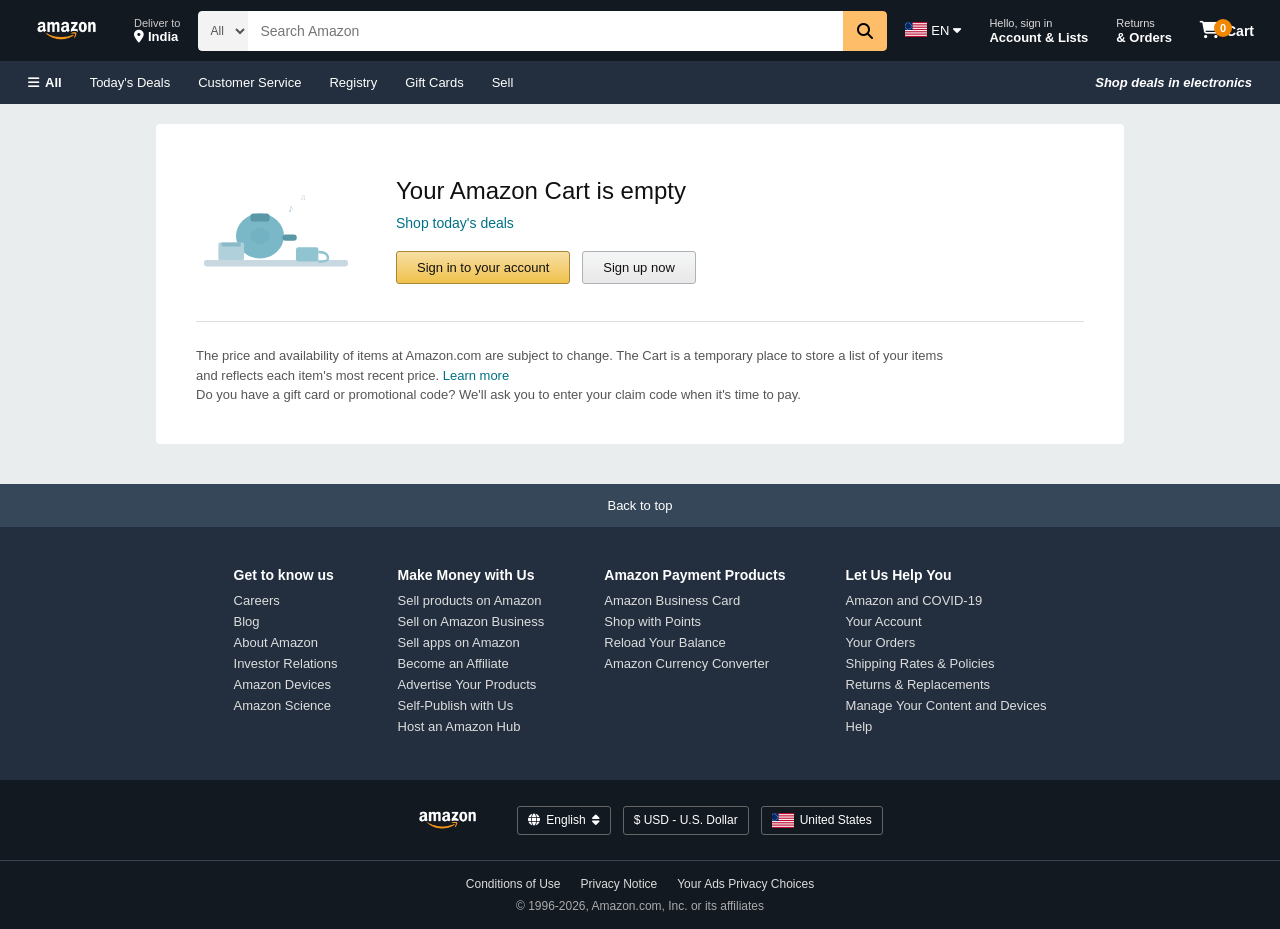
==== cart.html @ bc78c1b8 "added cart page" ====
<!DOCTYPE html>
<html lang="en">
<head>
    <meta charset="UTF-8">
    <meta name="viewport" content="width=device-width, initial-scale=1.0">
    <title>Amazon.com Shopping Cart</title>
    <link rel="stylesheet" href="https://cdnjs.cloudflare.com/ajax/libs/font-awesome/6.5.0/css/all.min.css">
    <style>
        * {
            margin: 0;
            padding: 0;
            box-sizing: border-box;
            font-family: "Amazon Ember", Arial, sans-serif;
        }

        body {
            background-color: #EAEDED;
        }

        /* ===== NAVBAR ===== */
        .navbar {
            background-color: #131921;
            display: flex;
            align-items: center;
            padding: 8px 16px;
            gap: 8px;
            flex-wrap: nowrap;
        }

        .nav-logo .logo {
            width: 100px;
            height: 45px;
            background-image: url('amazon_logo.png');
            background-size: contain;
            background-repeat: no-repeat;
            background-position: center;
            border: 2px solid transparent;
        }
        .nav-logo .logo:hover { border-color: white; border-radius: 2px; }

        .nav-address {
            color: white;
            font-size: 12px;
            padding: 4px 8px;
            cursor: pointer;
            border: 2px solid transparent;
        }
        .nav-address:hover { border-color: white; border-radius: 2px; }
        .nav-address .add-first { color: #ccc; font-size: 11px; }
        .nav-address .add-icon { display: flex; align-items: center; gap: 4px; font-weight: bold; font-size: 13px; }

        .nav-search {
            flex: 1;
            display: flex;
            border-radius: 4px;
            overflow: hidden;
            height: 40px;
        }
        .search-select {
            background-color: #f3f3f3;
            border: none;
            padding: 0 8px;
            font-size: 12px;
            cursor: pointer;
            color: #555;
            border-radius: 4px 0 0 4px;
        }
        .search-input {
            flex: 1;
            border: none;
            padding: 0 12px;
            font-size: 14px;
            outline: none;
        }
        .search-icon {
            background-color: #febd69;
            padding: 0 14px;
            display: flex;
            align-items: center;
            cursor: pointer;
            border-radius: 0 4px 4px 0;
        }
        .search-icon:hover { background-color: #f3a847; }

        .nav-lan {
            color: white;
            display: flex;
            align-items: center;
            gap: 4px;
            padding: 4px 8px;
            cursor: pointer;
            border: 2px solid transparent;
            font-size: 13px;
        }
        .nav-lan:hover { border-color: white; border-radius: 2px; }
        .flag-img { width: 22px; height: 15px; object-fit: cover; }

        .nav-signin, .nav-return {
            color: white;
            padding: 4px 8px;
            cursor: pointer;
            border: 2px solid transparent;
            font-size: 12px;
        }
        .nav-signin:hover, .nav-return:hover { border-color: white; border-radius: 2px; }
        .nav-signin span, .nav-return span { font-size: 11px; color: #ddd; }
        .nav-second { font-weight: bold; font-size: 13px; }

        .nav-cart {
            color: white;
            display: flex;
            align-items: center;
            gap: 6px;
            padding: 4px 8px;
            cursor: pointer;
            border: 2px solid transparent;
            font-weight: bold;
            font-size: 14px;
            position: relative;
        }
        .nav-cart:hover { border-color: white; border-radius: 2px; }
        .nav-cart .cart-count {
            position: absolute;
            top: 0;
            left: 22px;
            background-color: #f08804;
            color: white;
            border-radius: 50%;
            width: 18px;
            height: 18px;
            font-size: 11px;
            display: flex;
            align-items: center;
            justify-content: center;
            font-weight: bold;
        }

        /* ===== PANEL ===== */
        .panel {
            background-color: #232f3e;
            display: flex;
            align-items: center;
            padding: 6px 16px;
            gap: 4px;
            color: white;
            font-size: 13px;
        }
        .panel-all {
            display: flex;
            align-items: center;
            gap: 6px;
            padding: 6px 10px;
            border: 2px solid transparent;
            cursor: pointer;
            font-weight: bold;
        }
        .panel-all:hover { border-color: white; border-radius: 2px; }
        .panel-ops {
            display: flex;
            gap: 4px;
            flex: 1;
        }
        .panel-ops p {
            padding: 6px 10px;
            cursor: pointer;
            border: 2px solid transparent;
            border-radius: 2px;
        }
        .panel-ops p:hover { border-color: white; }
        .panel-deals {
            padding: 6px 10px;
            cursor: pointer;
            border: 2px solid transparent;
            border-radius: 2px;
            font-style: italic;
            font-weight: 600;
        }
        .panel-deals:hover { border-color: white; }

        /* ===== CART MAIN SECTION ===== */
        .cart-page {
            max-width: 1000px;
            margin: 20px auto;
            padding: 0 16px;
        }

        .cart-container {
            background-color: white;
            border-radius: 4px;
            padding: 30px 40px;
            min-height: 320px;
            display: flex;
            flex-direction: column;
            align-items: flex-start;
            justify-content: center;
        }

        .cart-empty-wrapper {
            display: flex;
            align-items: center;
            gap: 40px;
            width: 100%;
        }

        .cart-illustration {
            flex-shrink: 0;
        }

        .cart-illustration svg {
            width: 160px;
            height: 130px;
        }

        .cart-empty-text h2 {
            font-size: 24px;
            font-weight: 400;
            margin-bottom: 10px;
            color: #111;
        }

        .cart-empty-text .shop-link {
            color: #007185;
            font-size: 14px;
            text-decoration: none;
            display: block;
            margin-bottom: 20px;
        }
        .cart-empty-text .shop-link:hover { text-decoration: underline; color: #c7511f; }

        .cart-buttons {
            display: flex;
            gap: 12px;
            flex-wrap: wrap;
        }

        .btn-signin {
            background: linear-gradient(to bottom, #f7dfa5, #f0c14b);
            border: 1px solid #a88734;
            border-radius: 3px;
            padding: 8px 20px;
            font-size: 13px;
            cursor: pointer;
            font-weight: 400;
            color: #111;
        }
        .btn-signin:hover { background: linear-gradient(to bottom, #f5d78e, #eeb933); }

        .btn-signup {
            background: linear-gradient(to bottom, #f5f6f6, #e8e8e8);
            border: 1px solid #adb1b8;
            border-radius: 3px;
            padding: 8px 20px;
            font-size: 13px;
            cursor: pointer;
            color: #111;
        }
        .btn-signup:hover { background: linear-gradient(to bottom, #e8e9e9, #d2d2d2); }

        /* Divider */
        .cart-divider {
            border: none;
            border-top: 1px solid #DDD;
            margin: 24px 0;
            width: 100%;
        }

        .cart-notice {
            font-size: 13px;
            color: #555;
            line-height: 1.5;
            max-width: 750px;
        }

        .cart-notice a {
            color: #007185;
            text-decoration: none;
        }
        .cart-notice a:hover { text-decoration: underline; color: #c7511f; }

        /* ===== FOOTER ===== */
        footer { margin-top: 40px; }

        .foot-panel1 {
            background-color: #37475a;
            color: white;
            text-align: center;
            padding: 14px;
            font-size: 13px;
            cursor: pointer;
        }
        .foot-panel1:hover { background-color: #485769; }

        .foot-panel2 {
            background-color: #232f3e;
            display: flex;
            justify-content: center;
            gap: 60px;
            padding: 40px 20px;
            flex-wrap: wrap;
        }
        .foot-panel2 ul { list-style: none; }
        .foot-panel2 ul p { color: white; font-weight: bold; font-size: 14px; margin-bottom: 10px; }
        .foot-panel2 ul a { display: block; color: #ddd; font-size: 13px; text-decoration: none; margin-bottom: 6px; }
        .foot-panel2 ul a:hover { text-decoration: underline; }

        .foot-panel3 {
            background-color: #131921;
            display: flex;
            align-items: center;
            justify-content: center;
            gap: 20px;
            padding: 20px;
            flex-wrap: wrap;
        }
        .foot-panel3 .logo {
            width: 100px;
            height: 40px;
            background-image: url('amazon_logo.png');
            background-size: contain;
            background-repeat: no-repeat;
            background-position: center;
        }
        .footer-options { display: flex; gap: 12px; }
        .select-box {
            display: flex;
            align-items: center;
            gap: 6px;
            border: 1px solid #666;
            border-radius: 3px;
            padding: 6px 10px;
            color: white;
            font-size: 12px;
            cursor: pointer;
        }
        .select-box:hover { border-color: white; }
        .footer-flag { width: 22px; height: 15px; object-fit: cover; }

        .foot-panel4 {
            background-color: #131921;
            border-top: 1px solid #3a4553;
            display: flex;
            flex-direction: column;
            align-items: center;
            gap: 8px;
            padding: 16px;
        }
        .pages { display: flex; gap: 20px; flex-wrap: wrap; justify-content: center; }
        .pages a { color: #ddd; font-size: 12px; text-decoration: none; }
        .pages a:hover { text-decoration: underline; }
        .copy-right { color: #aaa; font-size: 12px; }
    </style>
</head>
<body>

    <!-- NAVBAR -->
    <header>
        <div class="navbar">
            <div class="nav-logo">
                <div class="logo"></div>
            </div>
            <div class="nav-address">
                <p class="add-first">Deliver to</p>
                <div class="add-icon">
                    <i class="fa-solid fa-location-dot"></i>
                    <p class="add-sec">India</p>
                </div>
            </div>
            <div class="nav-search">
                <select class="search-select">
                    <option>All</option>
                </select>
                <input class="search-input" placeholder="Search Amazon">
                <div class="search-icon">
                    <i class="fa-solid fa-magnifying-glass"></i>
                </div>
            </div>
            <div class="nav-lan">
                <div><img src="flag_image.jpg" class="flag-img"></div>
                <p>EN</p>
                <i class="fa-solid fa-caret-down"></i>
            </div>
            <div class="nav-signin">
                <p><span>Hello, sign in</span></p>
                <p class="nav-second">Account &amp; Lists</p>
            </div>
            <div class="nav-return">
                <p><span>Returns</span></p>
                <p class="nav-second">&amp; Orders</p>
            </div>
            <div class="nav-cart">
                <span class="cart-count">0</span>
                <i class="fa-solid fa-cart-shopping fa-lg"></i>
                Cart
            </div>
        </div>

        <div class="panel">
            <div class="panel-all">
                <i class="fa-solid fa-bars"></i> All
            </div>
            <div class="panel-ops">
                <p>Today's Deals</p>
                <p>Customer Service</p>
                <p>Registry</p>
                <p>Gift Cards</p>
                <p>Sell</p>
            </div>
            <div class="panel-deals">Shop deals in electronics</div>
        </div>
    </header>

    <!-- CART SECTION -->
    <div class="cart-page">
        <div class="cart-container">
            <div class="cart-empty-wrapper">
                <!-- Cart Illustration SVG -->
                <div class="cart-illustration">
                    <svg viewBox="0 0 200 160" xmlns="http://www.w3.org/2000/svg">
                        <!-- shelf -->
                        <rect x="10" y="120" width="180" height="8" rx="3" fill="#c8d8e0"/>
                        <!-- kettle -->
                        <ellipse cx="80" cy="90" rx="30" ry="28" fill="#7ab8c8"/>
                        <rect x="68" y="62" width="24" height="10" rx="4" fill="#5a98a8"/>
                        <rect x="108" y="88" width="18" height="8" rx="4" fill="#5a98a8"/>
                        <ellipse cx="80" cy="90" rx="12" ry="10" fill="#6aaaba" opacity="0.4"/>
                        <!-- musical notes -->
                        <text x="115" y="60" font-size="14" fill="#aac8d8">♪</text>
                        <text x="130" y="45" font-size="10" fill="#aac8d8">♫</text>
                        <!-- small box -->
                        <rect x="28" y="98" width="32" height="22" rx="2" fill="#b0d0dc"/>
                        <rect x="32" y="98" width="24" height="5" rx="1" fill="#8abac8"/>
                        <!-- cup -->
                        <rect x="125" y="104" width="28" height="18" rx="3" fill="#90c4d0"/>
                        <path d="M153 110 Q165 110 165 118 Q165 122 153 122" fill="none" stroke="#90c4d0" stroke-width="3"/>
                    </svg>
                </div>

                <div class="cart-empty-text">
                    <h2>Your Amazon Cart is empty</h2>
                    <a href="index.html" class="shop-link">Shop today's deals</a>
                    <div class="cart-buttons">
                        <button class="btn-signin">Sign in to your account</button>
                        <button class="btn-signup">Sign up now</button>
                    </div>
                </div>
            </div>

            <hr class="cart-divider">

            <p class="cart-notice">
                The price and availability of items at Amazon.com are subject to change. The Cart is a temporary place to store a list of your items and reflects each item's most recent price.
                <a href="#">Learn more</a><br>
                Do you have a gift card or promotional code? We'll ask you to enter your claim code when it's time to pay.
            </p>
        </div>
    </div>

    <!-- FOOTER -->
    <footer>
        <a href="#" style="text-decoration: none;">
            <div class="foot-panel1">Back to top</div>
        </a>
        <div class="foot-panel2">
            <ul>
                <p>Get to know us</p>
                <a href="#">Careers</a>
                <a href="#">Blog</a>
                <a href="#">About Amazon</a>
                <a href="#">Investor Relations</a>
                <a href="#">Amazon Devices</a>
                <a href="#">Amazon Science</a>
            </ul>
            <ul>
                <p>Make Money with Us</p>
                <a href="#">Sell products on Amazon</a>
                <a href="#">Sell on Amazon Business</a>
                <a href="#">Sell apps on Amazon</a>
                <a href="#">Become an Affiliate</a>
                <a href="#">Advertise Your Products</a>
                <a href="#">Self-Publish with Us</a>
                <a href="#">Host an Amazon Hub</a>
            </ul>
            <ul>
                <p>Amazon Payment Products</p>
                <a href="#">Amazon Business Card</a>
                <a href="#">Shop with Points</a>
                <a href="#">Reload Your Balance</a>
                <a href="#">Amazon Currency Converter</a>
            </ul>
            <ul>
                <p>Let Us Help You</p>
                <a href="#">Amazon and COVID-19</a>
                <a href="#">Your Account</a>
                <a href="#">Your Orders</a>
                <a href="#">Shipping Rates &amp; Policies</a>
                <a href="#">Returns &amp; Replacements</a>
                <a href="#">Manage Your Content and Devices</a>
                <a href="#">Help</a>
            </ul>
        </div>
        <div class="foot-panel3">
            <div class="logo"></div>
            <div class="footer-options">
                <div class="select-box">
                    <i class="fa-solid fa-globe"></i>
                    <p>English</p>
                    <i class="fa-solid fa-sort"></i>
                </div>
                <div class="select-box">
                    <p>$ USD - U.S. Dollar</p>
                </div>
                <div class="select-box">
                    <img src="flag_image.jpg" class="footer-flag">
                    <p>United States</p>
                </div>
            </div>
        </div>
        <div class="foot-panel4">
            <div class="pages">
                <a href="#">Conditions of Use</a>
                <a href="#">Privacy Notice</a>
                <a href="#">Your Ads Privacy Choices</a>
            </div>
            <div class="copy-right">© 1996-2026, Amazon.com, Inc. or its affiliates</div>
        </div>
    </footer>

</body>
</html>
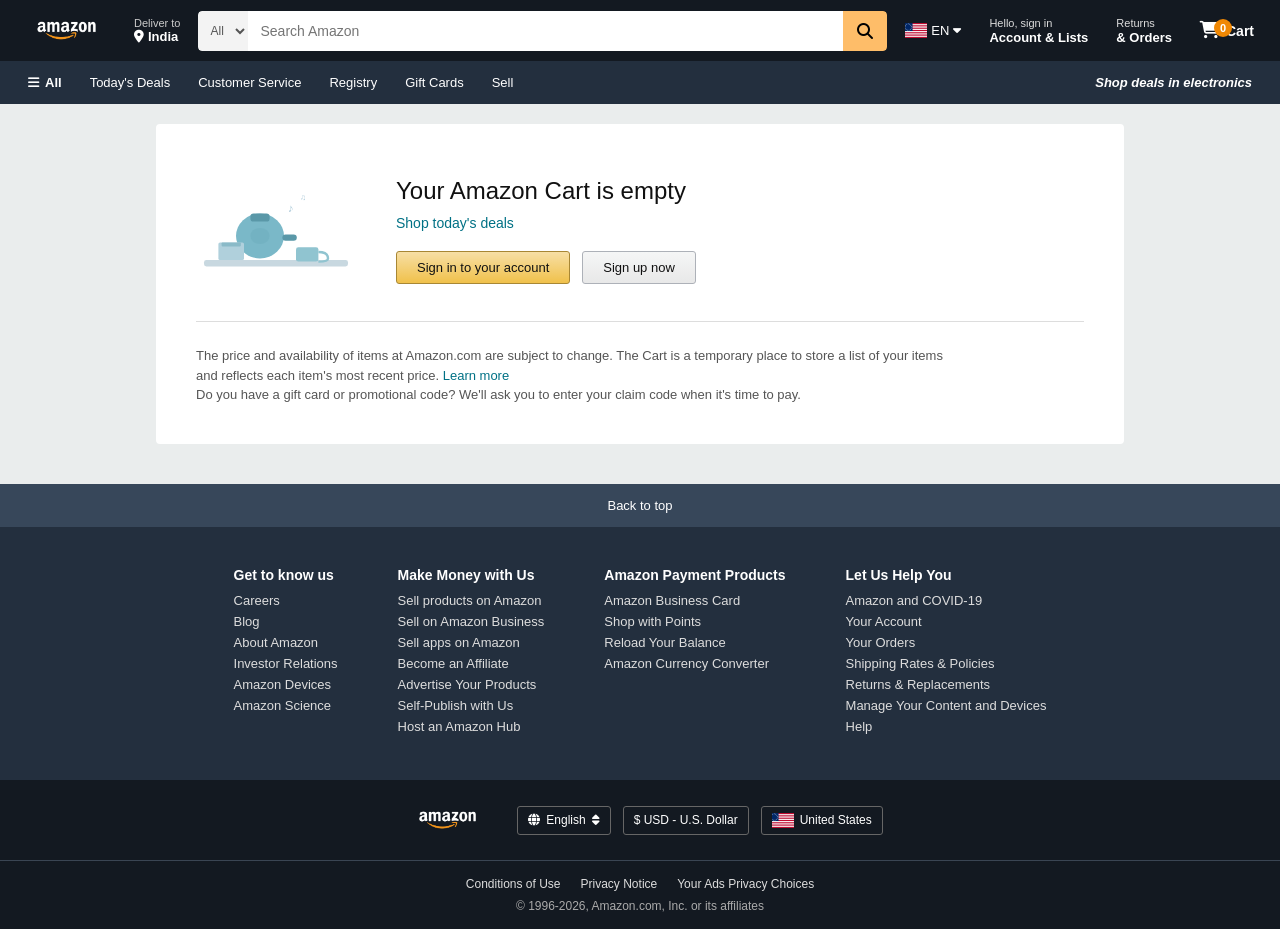
==== commit ab1cb232: "making seprate css file and html file for cart" ====
--- a/cart.html
+++ b/cart.html
@@ -5,354 +5,10 @@
     <meta name="viewport" content="width=device-width, initial-scale=1.0">
     <title>Amazon.com Shopping Cart</title>
     <link rel="stylesheet" href="https://cdnjs.cloudflare.com/ajax/libs/font-awesome/6.5.0/css/all.min.css">
-    <style>
-        * {
-            margin: 0;
-            padding: 0;
-            box-sizing: border-box;
-            font-family: "Amazon Ember", Arial, sans-serif;
-        }
-
-        body {
-            background-color: #EAEDED;
-        }
-
-        /* ===== NAVBAR ===== */
-        .navbar {
-            background-color: #131921;
-            display: flex;
-            align-items: center;
-            padding: 8px 16px;
-            gap: 8px;
-            flex-wrap: nowrap;
-        }
-
-        .nav-logo .logo {
-            width: 100px;
-            height: 45px;
-            background-image: url('amazon_logo.png');
-            background-size: contain;
-            background-repeat: no-repeat;
-            background-position: center;
-            border: 2px solid transparent;
-        }
-        .nav-logo .logo:hover { border-color: white; border-radius: 2px; }
-
-        .nav-address {
-            color: white;
-            font-size: 12px;
-            padding: 4px 8px;
-            cursor: pointer;
-            border: 2px solid transparent;
-        }
-        .nav-address:hover { border-color: white; border-radius: 2px; }
-        .nav-address .add-first { color: #ccc; font-size: 11px; }
-        .nav-address .add-icon { display: flex; align-items: center; gap: 4px; font-weight: bold; font-size: 13px; }
-
-        .nav-search {
-            flex: 1;
-            display: flex;
-            border-radius: 4px;
-            overflow: hidden;
-            height: 40px;
-        }
-        .search-select {
-            background-color: #f3f3f3;
-            border: none;
-            padding: 0 8px;
-            font-size: 12px;
-            cursor: pointer;
-            color: #555;
-            border-radius: 4px 0 0 4px;
-        }
-        .search-input {
-            flex: 1;
-            border: none;
-            padding: 0 12px;
-            font-size: 14px;
-            outline: none;
-        }
-        .search-icon {
-            background-color: #febd69;
-            padding: 0 14px;
-            display: flex;
-            align-items: center;
-            cursor: pointer;
-            border-radius: 0 4px 4px 0;
-        }
-        .search-icon:hover { background-color: #f3a847; }
-
-        .nav-lan {
-            color: white;
-            display: flex;
-            align-items: center;
-            gap: 4px;
-            padding: 4px 8px;
-            cursor: pointer;
-            border: 2px solid transparent;
-            font-size: 13px;
-        }
-        .nav-lan:hover { border-color: white; border-radius: 2px; }
-        .flag-img { width: 22px; height: 15px; object-fit: cover; }
-
-        .nav-signin, .nav-return {
-            color: white;
-            padding: 4px 8px;
-            cursor: pointer;
-            border: 2px solid transparent;
-            font-size: 12px;
-        }
-        .nav-signin:hover, .nav-return:hover { border-color: white; border-radius: 2px; }
-        .nav-signin span, .nav-return span { font-size: 11px; color: #ddd; }
-        .nav-second { font-weight: bold; font-size: 13px; }
-
-        .nav-cart {
-            color: white;
-            display: flex;
-            align-items: center;
-            gap: 6px;
-            padding: 4px 8px;
-            cursor: pointer;
-            border: 2px solid transparent;
-            font-weight: bold;
-            font-size: 14px;
-            position: relative;
-        }
-        .nav-cart:hover { border-color: white; border-radius: 2px; }
-        .nav-cart .cart-count {
-            position: absolute;
-            top: 0;
-            left: 22px;
-            background-color: #f08804;
-            color: white;
-            border-radius: 50%;
-            width: 18px;
-            height: 18px;
-            font-size: 11px;
-            display: flex;
-            align-items: center;
-            justify-content: center;
-            font-weight: bold;
-        }
-
-        /* ===== PANEL ===== */
-        .panel {
-            background-color: #232f3e;
-            display: flex;
-            align-items: center;
-            padding: 6px 16px;
-            gap: 4px;
-            color: white;
-            font-size: 13px;
-        }
-        .panel-all {
-            display: flex;
-            align-items: center;
-            gap: 6px;
-            padding: 6px 10px;
-            border: 2px solid transparent;
-            cursor: pointer;
-            font-weight: bold;
-        }
-        .panel-all:hover { border-color: white; border-radius: 2px; }
-        .panel-ops {
-            display: flex;
-            gap: 4px;
-            flex: 1;
-        }
-        .panel-ops p {
-            padding: 6px 10px;
-            cursor: pointer;
-            border: 2px solid transparent;
-            border-radius: 2px;
-        }
-        .panel-ops p:hover { border-color: white; }
-        .panel-deals {
-            padding: 6px 10px;
-            cursor: pointer;
-            border: 2px solid transparent;
-            border-radius: 2px;
-            font-style: italic;
-            font-weight: 600;
-        }
-        .panel-deals:hover { border-color: white; }
-
-        /* ===== CART MAIN SECTION ===== */
-        .cart-page {
-            max-width: 1000px;
-            margin: 20px auto;
-            padding: 0 16px;
-        }
-
-        .cart-container {
-            background-color: white;
-            border-radius: 4px;
-            padding: 30px 40px;
-            min-height: 320px;
-            display: flex;
-            flex-direction: column;
-            align-items: flex-start;
-            justify-content: center;
-        }
-
-        .cart-empty-wrapper {
-            display: flex;
-            align-items: center;
-            gap: 40px;
-            width: 100%;
-        }
-
-        .cart-illustration {
-            flex-shrink: 0;
-        }
-
-        .cart-illustration svg {
-            width: 160px;
-            height: 130px;
-        }
-
-        .cart-empty-text h2 {
-            font-size: 24px;
-            font-weight: 400;
-            margin-bottom: 10px;
-            color: #111;
-        }
-
-        .cart-empty-text .shop-link {
-            color: #007185;
-            font-size: 14px;
-            text-decoration: none;
-            display: block;
-            margin-bottom: 20px;
-        }
-        .cart-empty-text .shop-link:hover { text-decoration: underline; color: #c7511f; }
-
-        .cart-buttons {
-            display: flex;
-            gap: 12px;
-            flex-wrap: wrap;
-        }
-
-        .btn-signin {
-            background: linear-gradient(to bottom, #f7dfa5, #f0c14b);
-            border: 1px solid #a88734;
-            border-radius: 3px;
-            padding: 8px 20px;
-            font-size: 13px;
-            cursor: pointer;
-            font-weight: 400;
-            color: #111;
-        }
-        .btn-signin:hover { background: linear-gradient(to bottom, #f5d78e, #eeb933); }
-
-        .btn-signup {
-            background: linear-gradient(to bottom, #f5f6f6, #e8e8e8);
-            border: 1px solid #adb1b8;
-            border-radius: 3px;
-            padding: 8px 20px;
-            font-size: 13px;
-            cursor: pointer;
-            color: #111;
-        }
-        .btn-signup:hover { background: linear-gradient(to bottom, #e8e9e9, #d2d2d2); }
-
-        /* Divider */
-        .cart-divider {
-            border: none;
-            border-top: 1px solid #DDD;
-            margin: 24px 0;
-            width: 100%;
-        }
-
-        .cart-notice {
-            font-size: 13px;
-            color: #555;
-            line-height: 1.5;
-            max-width: 750px;
-        }
-
-        .cart-notice a {
-            color: #007185;
-            text-decoration: none;
-        }
-        .cart-notice a:hover { text-decoration: underline; color: #c7511f; }
-
-        /* ===== FOOTER ===== */
-        footer { margin-top: 40px; }
-
-        .foot-panel1 {
-            background-color: #37475a;
-            color: white;
-            text-align: center;
-            padding: 14px;
-            font-size: 13px;
-            cursor: pointer;
-        }
-        .foot-panel1:hover { background-color: #485769; }
-
-        .foot-panel2 {
-            background-color: #232f3e;
-            display: flex;
-            justify-content: center;
-            gap: 60px;
-            padding: 40px 20px;
-            flex-wrap: wrap;
-        }
-        .foot-panel2 ul { list-style: none; }
-        .foot-panel2 ul p { color: white; font-weight: bold; font-size: 14px; margin-bottom: 10px; }
-        .foot-panel2 ul a { display: block; color: #ddd; font-size: 13px; text-decoration: none; margin-bottom: 6px; }
-        .foot-panel2 ul a:hover { text-decoration: underline; }
-
-        .foot-panel3 {
-            background-color: #131921;
-            display: flex;
-            align-items: center;
-            justify-content: center;
-            gap: 20px;
-            padding: 20px;
-            flex-wrap: wrap;
-        }
-        .foot-panel3 .logo {
-            width: 100px;
-            height: 40px;
-            background-image: url('amazon_logo.png');
-            background-size: contain;
-            background-repeat: no-repeat;
-            background-position: center;
-        }
-        .footer-options { display: flex; gap: 12px; }
-        .select-box {
-            display: flex;
-            align-items: center;
-            gap: 6px;
-            border: 1px solid #666;
-            border-radius: 3px;
-            padding: 6px 10px;
-            color: white;
-            font-size: 12px;
-            cursor: pointer;
-        }
-        .select-box:hover { border-color: white; }
-        .footer-flag { width: 22px; height: 15px; object-fit: cover; }
-
-        .foot-panel4 {
-            background-color: #131921;
-            border-top: 1px solid #3a4553;
-            display: flex;
-            flex-direction: column;
-            align-items: center;
-            gap: 8px;
-            padding: 16px;
-        }
-        .pages { display: flex; gap: 20px; flex-wrap: wrap; justify-content: center; }
-        .pages a { color: #ddd; font-size: 12px; text-decoration: none; }
-        .pages a:hover { text-decoration: underline; }
-        .copy-right { color: #aaa; font-size: 12px; }
-    </style>
+    <link rel="stylesheet" href="cart.css">
 </head>
 <body>
 
-    <!-- NAVBAR -->
     <header>
         <div class="navbar">
             <div class="nav-logo">
@@ -375,7 +31,7 @@
                 </div>
             </div>
             <div class="nav-lan">
-                <div><img src="flag_image.jpg" class="flag-img"></div>
+                <img src="flag_image.jpg" class="flag-img">
                 <p>EN</p>
                 <i class="fa-solid fa-caret-down"></i>
             </div>
@@ -409,27 +65,20 @@
         </div>
     </header>
 
-    <!-- CART SECTION -->
     <div class="cart-page">
         <div class="cart-container">
             <div class="cart-empty-wrapper">
-                <!-- Cart Illustration SVG -->
                 <div class="cart-illustration">
                     <svg viewBox="0 0 200 160" xmlns="http://www.w3.org/2000/svg">
-                        <!-- shelf -->
                         <rect x="10" y="120" width="180" height="8" rx="3" fill="#c8d8e0"/>
-                        <!-- kettle -->
                         <ellipse cx="80" cy="90" rx="30" ry="28" fill="#7ab8c8"/>
                         <rect x="68" y="62" width="24" height="10" rx="4" fill="#5a98a8"/>
                         <rect x="108" y="88" width="18" height="8" rx="4" fill="#5a98a8"/>
                         <ellipse cx="80" cy="90" rx="12" ry="10" fill="#6aaaba" opacity="0.4"/>
-                        <!-- musical notes -->
                         <text x="115" y="60" font-size="14" fill="#aac8d8">♪</text>
                         <text x="130" y="45" font-size="10" fill="#aac8d8">♫</text>
-                        <!-- small box -->
                         <rect x="28" y="98" width="32" height="22" rx="2" fill="#b0d0dc"/>
                         <rect x="32" y="98" width="24" height="5" rx="1" fill="#8abac8"/>
-                        <!-- cup -->
                         <rect x="125" y="104" width="28" height="18" rx="3" fill="#90c4d0"/>
                         <path d="M153 110 Q165 110 165 118 Q165 122 153 122" fill="none" stroke="#90c4d0" stroke-width="3"/>
                     </svg>
@@ -455,7 +104,6 @@
         </div>
     </div>
 
-    <!-- FOOTER -->
     <footer>
         <a href="#" style="text-decoration: none;">
             <div class="foot-panel1">Back to top</div>
--- a/cart.css
+++ b/cart.css
@@ -0,0 +1,332 @@
+* {
+    margin: 0;
+    padding: 0;
+    box-sizing: border-box;
+    font-family: "Amazon Ember", Arial, sans-serif;
+}
+
+body {
+    background-color: #EAEDED;
+}
+
+/* ===== NAVBAR ===== */
+.navbar {
+    background-color: #131921;
+    display: flex;
+    align-items: center;
+    padding: 8px 16px;
+    gap: 8px;
+    flex-wrap: nowrap;
+}
+
+.nav-logo .logo {
+    width: 100px;
+    height: 45px;
+    background-image: url('amazon_logo.png');
+    background-size: contain;
+    background-repeat: no-repeat;
+    background-position: center;
+    border: 2px solid transparent;
+}
+.nav-logo .logo:hover { border-color: white; border-radius: 2px; }
+
+.nav-address {
+    color: white;
+    font-size: 12px;
+    padding: 4px 8px;
+    cursor: pointer;
+    border: 2px solid transparent;
+}
+.nav-address:hover { border-color: white; border-radius: 2px; }
+.nav-address .add-first { color: #ccc; font-size: 11px; }
+.nav-address .add-icon { display: flex; align-items: center; gap: 4px; font-weight: bold; font-size: 13px; }
+
+.nav-search {
+    flex: 1;
+    display: flex;
+    border-radius: 4px;
+    overflow: hidden;
+    height: 40px;
+}
+.search-select {
+    background-color: #f3f3f3;
+    border: none;
+    padding: 0 8px;
+    font-size: 12px;
+    cursor: pointer;
+    color: #555;
+    border-radius: 4px 0 0 4px;
+}
+.search-input {
+    flex: 1;
+    border: none;
+    padding: 0 12px;
+    font-size: 14px;
+    outline: none;
+}
+.search-icon {
+    background-color: #febd69;
+    padding: 0 14px;
+    display: flex;
+    align-items: center;
+    cursor: pointer;
+    border-radius: 0 4px 4px 0;
+}
+.search-icon:hover { background-color: #f3a847; }
+
+.nav-lan {
+    color: white;
+    display: flex;
+    align-items: center;
+    gap: 4px;
+    padding: 4px 8px;
+    cursor: pointer;
+    border: 2px solid transparent;
+    font-size: 13px;
+}
+.nav-lan:hover { border-color: white; border-radius: 2px; }
+.flag-img { width: 22px; height: 15px; object-fit: cover; }
+
+.nav-signin, .nav-return {
+    color: white;
+    padding: 4px 8px;
+    cursor: pointer;
+    border: 2px solid transparent;
+    font-size: 12px;
+}
+.nav-signin:hover, .nav-return:hover { border-color: white; border-radius: 2px; }
+.nav-signin span, .nav-return span { font-size: 11px; color: #ddd; }
+.nav-second { font-weight: bold; font-size: 13px; }
+
+.nav-cart {
+    color: white;
+    display: flex;
+    align-items: center;
+    gap: 6px;
+    padding: 4px 8px;
+    cursor: pointer;
+    border: 2px solid transparent;
+    font-weight: bold;
+    font-size: 14px;
+    position: relative;
+}
+.nav-cart:hover { border-color: white; border-radius: 2px; }
+.nav-cart .cart-count {
+    position: absolute;
+    top: 0;
+    left: 22px;
+    background-color: #f08804;
+    color: white;
+    border-radius: 50%;
+    width: 18px;
+    height: 18px;
+    font-size: 11px;
+    display: flex;
+    align-items: center;
+    justify-content: center;
+    font-weight: bold;
+}
+
+/* ===== PANEL ===== */
+.panel {
+    background-color: #232f3e;
+    display: flex;
+    align-items: center;
+    padding: 6px 16px;
+    gap: 4px;
+    color: white;
+    font-size: 13px;
+}
+.panel-all {
+    display: flex;
+    align-items: center;
+    gap: 6px;
+    padding: 6px 10px;
+    border: 2px solid transparent;
+    cursor: pointer;
+    font-weight: bold;
+}
+.panel-all:hover { border-color: white; border-radius: 2px; }
+.panel-ops {
+    display: flex;
+    gap: 4px;
+    flex: 1;
+}
+.panel-ops p {
+    padding: 6px 10px;
+    cursor: pointer;
+    border: 2px solid transparent;
+    border-radius: 2px;
+}
+.panel-ops p:hover { border-color: white; }
+.panel-deals {
+    padding: 6px 10px;
+    cursor: pointer;
+    border: 2px solid transparent;
+    border-radius: 2px;
+    font-style: italic;
+    font-weight: 600;
+}
+.panel-deals:hover { border-color: white; }
+
+/* ===== CART MAIN SECTION ===== */
+.cart-page {
+    max-width: 1000px;
+    margin: 20px auto;
+    padding: 0 16px;
+}
+
+.cart-container {
+    background-color: white;
+    border-radius: 4px;
+    padding: 30px 40px;
+    min-height: 320px;
+    display: flex;
+    flex-direction: column;
+    align-items: flex-start;
+    justify-content: center;
+}
+
+.cart-empty-wrapper {
+    display: flex;
+    align-items: center;
+    gap: 40px;
+    width: 100%;
+}
+
+.cart-illustration svg {
+    width: 160px;
+    height: 130px;
+}
+
+.cart-empty-text h2 {
+    font-size: 24px;
+    font-weight: 400;
+    margin-bottom: 10px;
+    color: #111;
+}
+
+.cart-empty-text .shop-link {
+    color: #007185;
+    font-size: 14px;
+    text-decoration: none;
+    display: block;
+    margin-bottom: 20px;
+}
+.cart-empty-text .shop-link:hover { text-decoration: underline; color: #c7511f; }
+
+.cart-buttons {
+    display: flex;
+    gap: 12px;
+    flex-wrap: wrap;
+}
+
+.btn-signin {
+    background: linear-gradient(to bottom, #f7dfa5, #f0c14b);
+    border: 1px solid #a88734;
+    border-radius: 3px;
+    padding: 8px 20px;
+    font-size: 13px;
+    cursor: pointer;
+    color: #111;
+}
+.btn-signin:hover { background: linear-gradient(to bottom, #f5d78e, #eeb933); }
+
+.btn-signup {
+    background: linear-gradient(to bottom, #f5f6f6, #e8e8e8);
+    border: 1px solid #adb1b8;
+    border-radius: 3px;
+    padding: 8px 20px;
+    font-size: 13px;
+    cursor: pointer;
+    color: #111;
+}
+.btn-signup:hover { background: linear-gradient(to bottom, #e8e9e9, #d2d2d2); }
+
+.cart-divider {
+    border: none;
+    border-top: 1px solid #DDD;
+    margin: 24px 0;
+    width: 100%;
+}
+
+.cart-notice {
+    font-size: 13px;
+    color: #555;
+    line-height: 1.5;
+    max-width: 750px;
+}
+.cart-notice a { color: #007185; text-decoration: none; }
+.cart-notice a:hover { text-decoration: underline; color: #c7511f; }
+
+/* ===== FOOTER ===== */
+footer { margin-top: 40px; }
+
+.foot-panel1 {
+    background-color: #37475a;
+    color: white;
+    text-align: center;
+    padding: 14px;
+    font-size: 13px;
+    cursor: pointer;
+}
+.foot-panel1:hover { background-color: #485769; }
+
+.foot-panel2 {
+    background-color: #232f3e;
+    display: flex;
+    justify-content: center;
+    gap: 60px;
+    padding: 40px 20px;
+    flex-wrap: wrap;
+}
+.foot-panel2 ul { list-style: none; }
+.foot-panel2 ul p { color: white; font-weight: bold; font-size: 14px; margin-bottom: 10px; }
+.foot-panel2 ul a { display: block; color: #ddd; font-size: 13px; text-decoration: none; margin-bottom: 6px; }
+.foot-panel2 ul a:hover { text-decoration: underline; }
+
+.foot-panel3 {
+    background-color: #131921;
+    display: flex;
+    align-items: center;
+    justify-content: center;
+    gap: 20px;
+    padding: 20px;
+    flex-wrap: wrap;
+}
+.foot-panel3 .logo {
+    width: 100px;
+    height: 40px;
+    background-image: url('amazon_logo.png');
+    background-size: contain;
+    background-repeat: no-repeat;
+    background-position: center;
+}
+.footer-options { display: flex; gap: 12px; }
+.select-box {
+    display: flex;
+    align-items: center;
+    gap: 6px;
+    border: 1px solid #666;
+    border-radius: 3px;
+    padding: 6px 10px;
+    color: white;
+    font-size: 12px;
+    cursor: pointer;
+}
+.select-box:hover { border-color: white; }
+.footer-flag { width: 22px; height: 15px; object-fit: cover; }
+
+.foot-panel4 {
+    background-color: #131921;
+    border-top: 1px solid #3a4553;
+    display: flex;
+    flex-direction: column;
+    align-items: center;
+    gap: 8px;
+    padding: 16px;
+}
+.pages { display: flex; gap: 20px; flex-wrap: wrap; justify-content: center; }
+.pages a { color: #ddd; font-size: 12px; text-decoration: none; }
+.pages a:hover { text-decoration: underline; }
+.copy-right { color: #aaa; font-size: 12px; }
